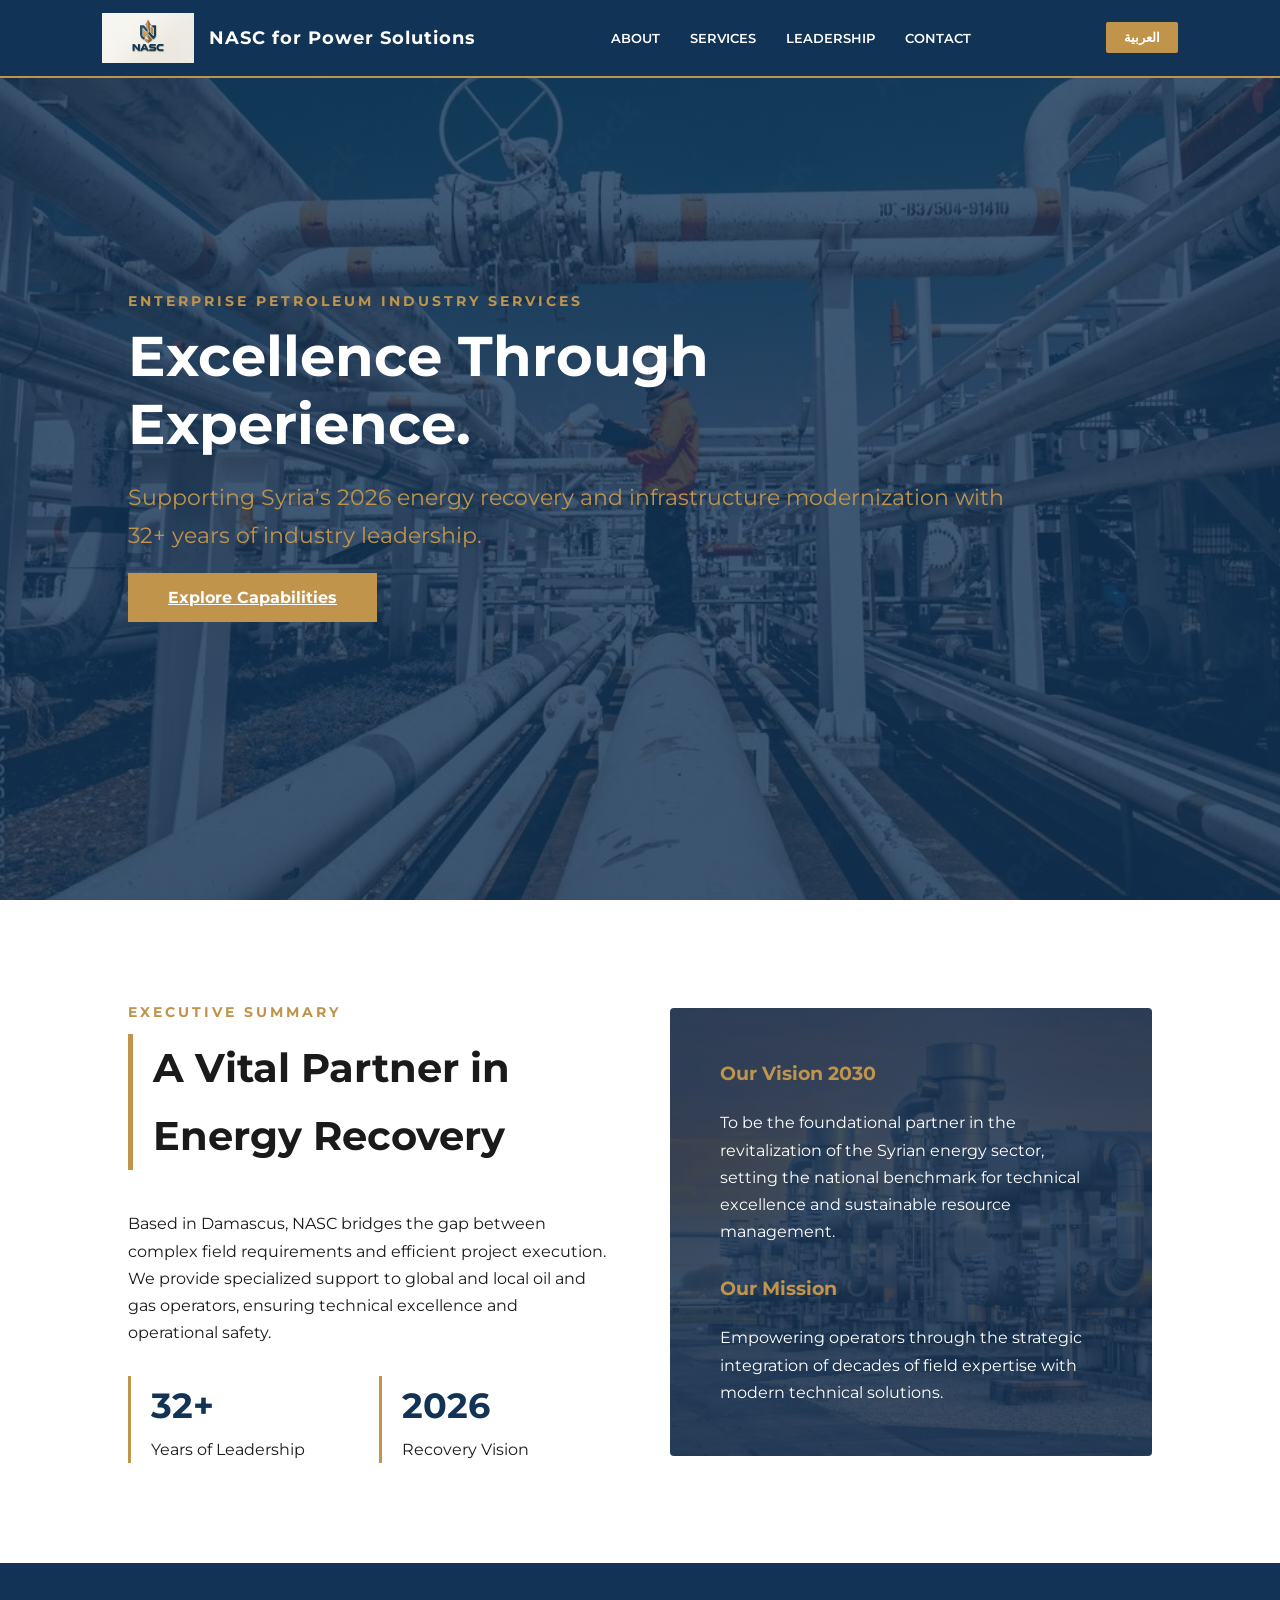
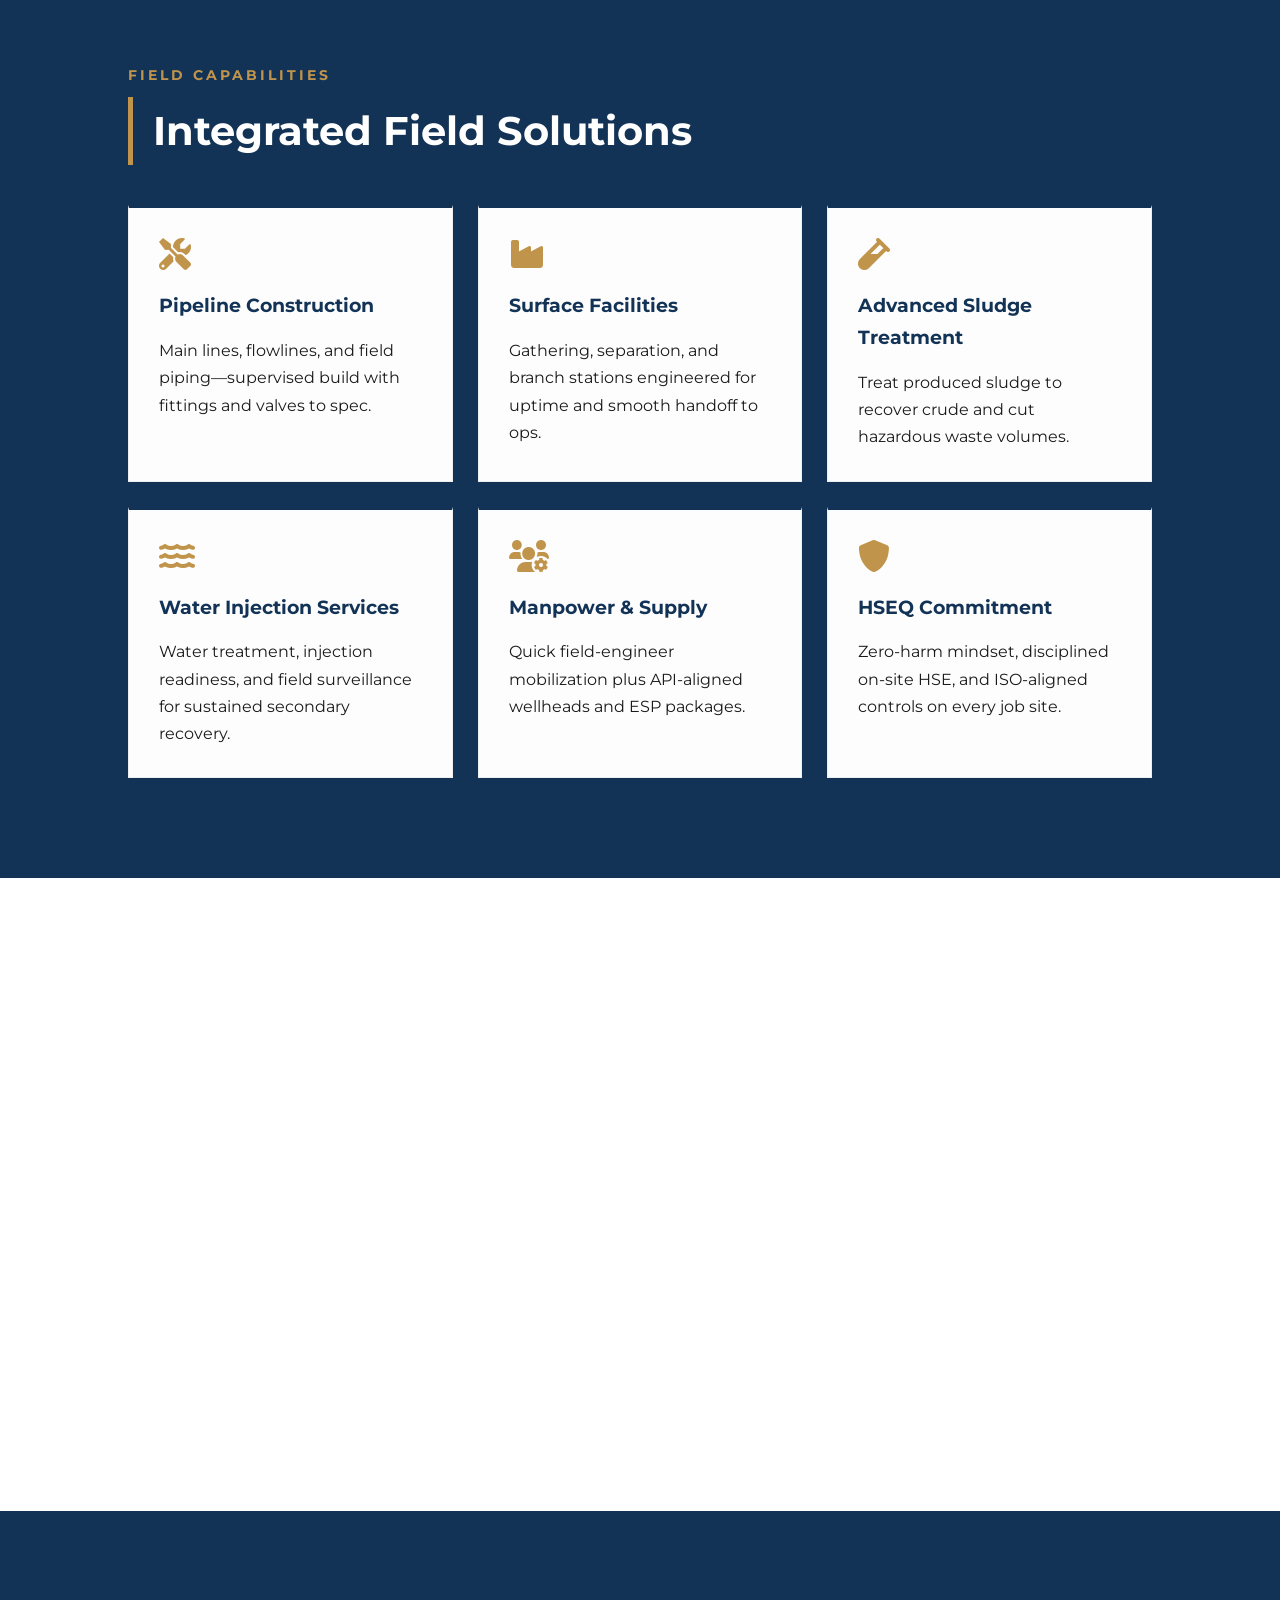
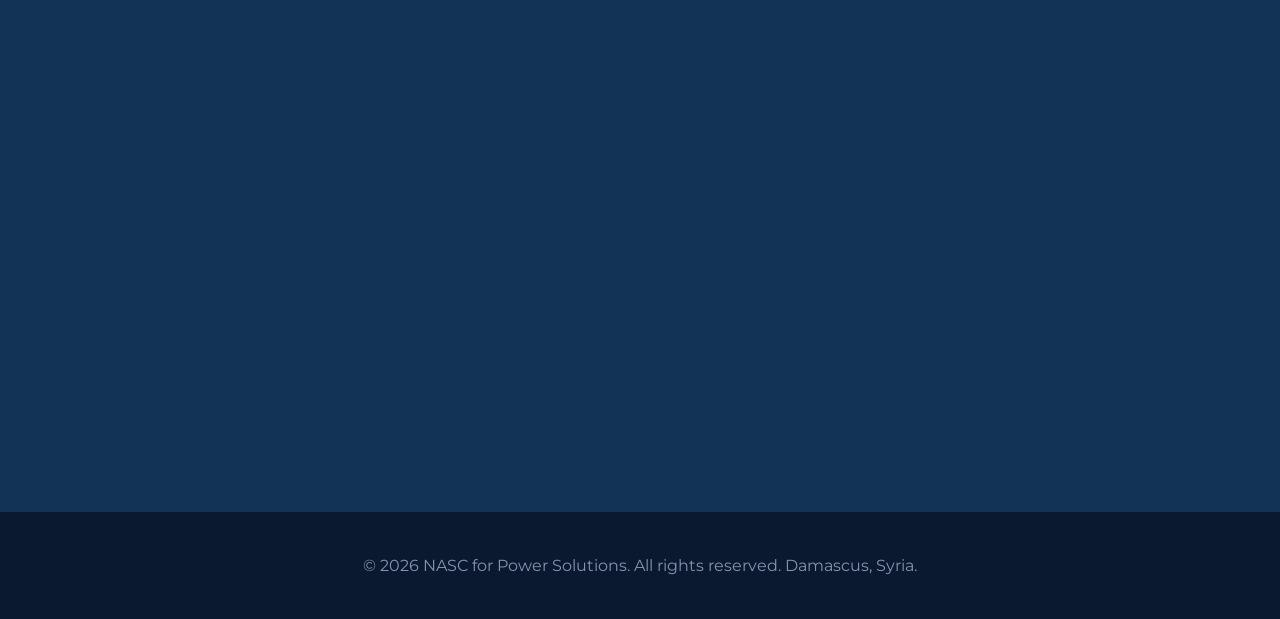
==== index.html @ 09d25cc4 "rename main html" ====
<!DOCTYPE html>
<html lang="en" id="main-html">

<head>
    <meta charset="UTF-8">
    <meta name="viewport" content="width=device-width, initial-scale=1.0">
    <title>NASC for Power Solutions | Oil & Gas Field Execution in Syria</title>
    <meta name="description"
        content="NASC supports operators and procurement teams with disciplined oil and gas field execution in Syria: pipelines, surface facilities, sludge treatment, water injection, and HSEQ-led delivery.">
    <meta name="keywords"
        content="oil and gas field services Syria, pipeline construction Syria, surface facilities Syria, water injection services, sludge treatment oilfield, HSEQ oil and gas, oil and gas contractor Syria">
    <meta name="robots" content="index, follow">
    <meta name="theme-color" content="#123356">
    <link rel="canonical" href="https://www.nas-c.com/">

    <meta property="og:type" content="website">
    <meta property="og:site_name" content="NASC for Power Solutions">
    <meta property="og:title" content="NASC for Power Solutions | Operator-Focused Field Services">
    <meta property="og:description"
        content="Operator-focused field execution in Syria for pipelines, surface facilities, water injection, and sludge treatment with disciplined HSEQ performance.">
    <meta property="og:url" content="https://www.nas-c.com/">
    <meta property="og:image" content="logo.png">
    <meta property="og:locale" content="en_US">

    <meta name="twitter:card" content="summary_large_image">
    <meta name="twitter:title" content="NASC | Oil & Gas Field Execution in Syria">
    <meta name="twitter:description"
        content="Disciplined oil and gas field execution for operators in Syria: pipelines, facilities, water injection, sludge treatment, and HSEQ-led delivery.">
    <meta name="twitter:image" content="logo.png">

    <link rel="icon" href="logo.png" type="image/png">
    <link rel="preload" as="image" href="bg_main.jpeg" fetchpriority="high">
    <link rel="preconnect" href="https://fonts.googleapis.com">
    <link rel="preconnect" href="https://fonts.gstatic.com" crossorigin>
    <link rel="preconnect" href="https://cdnjs.cloudflare.com" crossorigin>
    <!-- Fonts -->
    <link
        href="https://fonts.googleapis.com/css2?family=Montserrat:wght@300;400;600;700&family=Amiri:wght@400;700&display=swap"
        rel="stylesheet">
    <!-- Icons -->
    <link rel="stylesheet" href="https://cdnjs.cloudflare.com/ajax/libs/font-awesome/6.0.0/css/all.min.css">
    <link rel="stylesheet" href="tokens.css">
    <link rel="stylesheet" href="main.css">
</head>

<body>

    <nav>
        <div class="logo-container">
            <img src="logo.png" alt="NASC Logo" class="logo-img" width="200" height="200" decoding="async">
            <div class="logo-text">
                <span class="en">NASC for Power Solutions</span>
                <span class="ar">NASC لخدمات الطاقة</span>
            </div>
        </div>
        <ul class="nav-links">
            <li><a href="#about" class="en">About</a><a href="#about" class="ar">عن الشركة</a></li>
            <li><a href="#services" class="en">Services</a><a href="#services" class="ar">خدماتنا</a></li>
            <li><a href="#leadership" class="en">Leadership</a><a href="#leadership" class="ar">القيادة</a></li>
            <li><a href="#contact" class="en">Contact</a><a href="#contact" class="ar">اتصل بنا</a></li>
        </ul>
        <button class="lang-switch" onclick="toggleLang()">العربية</button>
    </nav>

    <!-- Hero Section -->
    <section class="hero">
        <div class="hero-content">
            <span class="section-tag en">Enterprise Petroleum Industry Services</span>
            <span class="section-tag ar">خدمات قطاع النفط للمؤسسات</span>
            <h1 class="en">Excellence Through Experience.</h1>
            <h1 class="ar">التميز عبر الخبرة العريقة</h1>
            <p class="en">Supporting Syria’s 2026 energy recovery and infrastructure modernization with 32+ years of
                industry leadership.</p>
            <p class="ar">ندعم مرحلة التعافي الطاقي وتحديث البنية التحتية في سوريا لعام 2026 بخبرة تمتد لأكثر من 32
                عاماً من القيادة في القطاع.</p>
            <a href="#about" class="submit-btn en">Explore Capabilities</a>
            <a href="#about" class="submit-btn ar">استكشف قدراتنا</a>
        </div>
    </section>

    <!-- Executive Summary / About -->
    <section id="about">
        <div class="origin-grid">
            <div>
                <span class="section-tag en">Executive Summary</span>
                <span class="section-tag ar">الملخص التنفيذي</span>
                <h2 class="section-title en">A Vital Partner in Energy Recovery</h2>
                <h2 class="section-title ar">شريك حيوي في تعافي قطاع الطاقة</h2>
                <p class="en">Based in Damascus, NASC bridges the gap between complex field requirements and efficient
                    project execution. We provide specialized support to global and local oil and gas operators,
                    ensuring technical excellence and operational safety.</p>
                <p class="ar">يقع مقرنا في دمشق، وتعمل NASC كجسر يربط بين المتطلبات الميدانية المعقدة والتنفيذ الفعال
                    للمشاريع. نحن نقدم دعماً متخصصاً لمشغلي النفط والغاز المحليين والدوليين، مع ضمان التميز الفني
                    والسلامة التشغيلية.</p>

                <div class="stats-grid">
                    <div class="stat-item">
                        <h4>32+</h4>
                        <p class="en">Years of Leadership</p>
                        <p class="ar">عاماً من الريادة</p>
                    </div>
                    <div class="stat-item">
                        <h4>2026</h4>
                        <p class="en">Recovery Vision</p>
                        <p class="ar">رؤية التعافي</p>
                    </div>
                </div>
            </div>
            <div class="about-vision-panel">
                <h3 class="en vision-heading">Our Vision 2030</h3>
                <h3 class="ar vision-heading">رؤية 2030</h3>
                <p class="en">To be the foundational partner in the revitalization of the Syrian energy sector, setting
                    the national benchmark for technical excellence and sustainable resource management.</p>
                <p class="ar">أن نكون الشريك التأسيسي في تنشيط قطاع الطاقة السوري، ووضع المعيار الوطني للتميز الفني
                    والإدارة المستدامة للموارد.</p>
                <br>
                <h3 class="en vision-heading">Our Mission</h3>
                <h3 class="ar vision-heading">مهمتنا</h3>
                <p class="en">Empowering operators through the strategic integration of decades of field expertise with
                    modern technical solutions.</p>
                <p class="ar">تمكين المشغلين من خلال التكامل الاستراتيجي بين عقود من الخبرة الميدانية والحلول التقنية
                    الحديثة.</p>
            </div>
        </div>
    </section>

    <!-- Services Section (Integrated from PDF) -->
    <section class="bg-dark" id="services">
        <span class="section-tag en">Field Capabilities</span>
        <span class="section-tag ar">القدرات الميدانية</span>
        <h2 class="section-title section-title--light en">Integrated Field Solutions</h2>
        <h2 class="section-title section-title--light ar">حلول ميدانية متكاملة</h2>

        <div class="services-grid">
            <div class="service-card">
                <i class="fas fa-tools"></i>
                <h3 class="en">Pipeline Construction</h3>
                <h3 class="ar">إنشاء خطوط الأنابيب</h3>
                <p class="en">Main lines, flowlines, and field piping—supervised build with fittings and valves to spec.
                </p>
                <p class="ar">خطوط رئيسية وخطوط تدفق وتمديدات ميدانية بإشراف كامل وملحقات وصمامات وفق المواصفات.</p>
            </div>
            <div class="service-card">
                <i class="fas fa-industry"></i>
                <h3 class="en">Surface Facilities</h3>
                <h3 class="ar">المنشآت السطحية</h3>
                <p class="en">Gathering, separation, and branch stations engineered for uptime and smooth handoff to
                    ops.</p>
                <p class="ar">محطات تجميع وفصل وفرعية تُنفَّذ لتشغيل موثوق وتسليم سلس لفرق التشغيل.</p>
            </div>
            <div class="service-card">
                <i class="fas fa-vial"></i>
                <h3 class="en">Advanced Sludge Treatment</h3>
                <h3 class="ar">معالجة الحمأة المتقدمة</h3>
                <p class="en">Treat produced sludge to recover crude and cut hazardous waste volumes.</p>
                <p class="ar">معالجة حمأة منتجة لاستعادة الخام وتقليل أحجام النفايات الخطرة.</p>
            </div>
            <div class="service-card">
                <i class="fas fa-water"></i>
                <h3 class="en">Water Injection Services</h3>
                <h3 class="ar">خدمات حقن المياه</h3>
                <p class="en">Water treatment, injection readiness, and field surveillance for sustained secondary
                    recovery.</p>
                <p class="ar">معالجة مياه وجاهزية حقن ومراقبة ميدانية لاسترداد ثانوي مستدام.</p>
            </div>
            <div class="service-card">
                <i class="fas fa-users-cog"></i>
                <h3 class="en">Manpower & Supply</h3>
                <h3 class="ar">الكوادر والتوريدات</h3>
                <p class="en">Quick field-engineer mobilization plus API-aligned wellheads and ESP packages.</p>
                <p class="ar">حشد سريع لمهندسي الحقل وتوريد رؤوس آبار وESP وفق معايير API.</p>
            </div>
            <div class="service-card">
                <i class="fas fa-shield-alt"></i>
                <h3 class="en">HSEQ Commitment</h3>
                <h3 class="ar">الصحة والسلامة والبيئة</h3>
                <p class="en">Zero-harm mindset, disciplined on-site HSE, and ISO-aligned controls on every job site.
                </p>
                <p class="ar">عقلية «صفر أضرار» وسلامة ميدانية صارمة وضوابط متوافقة مع ISO في كل موقع عمل.</p>
            </div>
        </div>
    </section>

    <!-- Leadership Section -->
    <section id="leadership">
        <span class="section-tag en">Board of Directors</span>
        <span class="section-tag ar">مجلس الإدارة</span>
        <h2 class="section-title en">Legacy of Leadership</h2>
        <h2 class="section-title ar">إرث من القيادة</h2>

        <div class="founder-strip">
            <div class="founder-info">
                <span class="role en">Chief Executive Officer</span>
                <span class="role ar">الرئيس التنفيذي</span>
                <h3 class="en">Eng. Maher Alwan</h3>
                <h3 class="ar">م. ماهر علوان</h3>
                <p class="en">Senior oil and gas executive with decades of experience in operations, artificial lift,
                    gas systems, and corporate planning. He currently leads NASC with a focus on disciplined field
                    execution, HSE compliance, and reliable delivery for operators in Syria.</p>
                <p class="ar">المهندس ماهر علوان قيادي تنفيذي في قطاع النفط والغاز بخبرة مهنية تمتد لعقود في إدارة
                    العمليات، وأنظمة الرفع الاصطناعي، ومعالجة الغاز، والتخطيط المؤسسي. ويتولى حالياً قيادة NASC مع
                    تركيز واضح على الانضباط التشغيلي، والالتزام بمتطلبات السلامة والجودة، والتنفيذ الميداني الموثوق
                    لخدمة المشغلين في سوريا.</p>
                <p class="en"><a href="https://www.linkedin.com/in/eng-maher-alwan-b438b111/?skipRedirect=true"
                        class="linkedin-link" target="_blank" rel="noopener noreferrer">LinkedIn <i
                            class="fab fa-linkedin" aria-hidden="true"></i></a></p>
                <p class="ar"><a href="https://www.linkedin.com/in/eng-maher-alwan-b438b111/?skipRedirect=true"
                        class="linkedin-link" target="_blank" rel="noopener noreferrer">LinkedIn <i
                            class="fab fa-linkedin" aria-hidden="true"></i></a></p>
            </div>
        </div>
    </section>

    <!-- Contact Section -->
    <section id="contact" class="bg-dark">
        <div class="contact-container">
            <div>
                <h2 class="section-title section-title--light en">Get in Touch</h2>
                <h2 class="section-title section-title--light ar">اتصل بنا</h2>
                <p class="en">Ready to support your next project in the MENA energy landscape.</p>
                <p class="ar">مستعدون لدعم مشروعكم القادم في قطاع الطاقة في منطقة الشرق الأوسط.</p>
                <p class="en contact-trust-strip">Prefer direct channels—fastest acknowledgment by email or phone.</p>
                <p class="ar contact-trust-strip">التنسيق الأسهل عبر البريد أو الهاتف.</p>
                <p class="en contact-trust-strip">Executive profile:&nbsp;<a href="https://www.linkedin.com/in/eng-maher-alwan-b438b111/?skipRedirect=true"
                        class="contact-detail-link" target="_blank" rel="noopener noreferrer">Eng. Maher Alwan —
                        LinkedIn</a>.</p>
                <p class="ar contact-trust-strip">المهندس ماهر علوان:&nbsp;<a href="https://www.linkedin.com/in/eng-maher-alwan-b438b111/?skipRedirect=true"
                        class="contact-detail-link" target="_blank" rel="noopener noreferrer">ملفّ لينكد إن</a>.</p>
                <br>
                <div style="list-style: none;">
                    <p class="en"><strong><i class="fas fa-envelope"></i> Email:</strong> <a href="mailto:Maher@nas-c.com"
                            class="contact-detail-link">Maher@nas-c.com</a></p>
                    <p class="ar"><strong><i class="fas fa-envelope"></i> البريد:</strong> <a href="mailto:Maher@nas-c.com"
                            class="contact-detail-link">Maher@nas-c.com</a></p>
                    <p class="en"><strong><i class="fas fa-phone"></i> Mobile:</strong> <a href="tel:+963991997650"
                            class="contact-detail-link">+963 991 997 650</a></p>
                    <p class="ar"><strong><i class="fas fa-phone"></i> الجوال:</strong> <a href="tel:+963991997650"
                            class="contact-detail-link">+963 991 997 650</a></p>
                    <p class="en"><strong><i class="fas fa-map-marker-alt"></i> Address:</strong> Damascus, Dummar
                        Project, Syria — <a
                            href="https://www.google.com/maps/search/?api=1&amp;query=Dummar+Project+Damascus+Syria"
                            class="contact-detail-link" target="_blank" rel="noopener noreferrer">Open in Maps</a></p>
                    <p class="ar"><strong><i class="fas fa-map-marker-alt"></i> العنوان:</strong> دمشق، مشروع دمر، سوريا
                        —
                        <a href="https://www.google.com/maps/search/?api=1&amp;query=Dummar+Project+Damascus+Syria"
                            class="contact-detail-link" target="_blank" rel="noopener noreferrer">الخريطة</a></p>
                </div>
            </div>
            <form id="contact-form">
                <input type="text" id="contact-name" data-ph-en="Full name or company name"
                    data-ph-ar="الاسم الكامل أو اسم الشركة">
                <input type="email" id="contact-email" data-ph-en="Corporate email"
                    data-ph-ar="البريد الإلكتروني للشركة">
                <textarea rows="5" id="contact-msg" data-ph-en="Project requirements"
                    data-ph-ar="متطلبات المشروع"></textarea>
                <button type="submit" class="submit-btn en">Send Message</button>
                <button type="submit" class="submit-btn ar">إرسال الرسالة</button>
            </form>
        </div>
    </section>

    <footer>
        <p class="en">&copy; 2026 NASC for Power Solutions. All rights reserved. Damascus, Syria.</p>
        <p class="ar">© 2026 NASC لخدمات الطاقة. جميع الحقوق محفوظة. دمشق، سوريا.</p>
    </footer>
    <script type="application/ld+json">
        {
            "@context": "https://schema.org",
            "@type": "Organization",
            "name": "NASC for Power Solutions",
            "description": "Operator-focused oil and gas field services in Syria, including pipeline construction, surface facilities, water injection, sludge treatment, and HSEQ-led execution.",
            "logo": "logo.png",
            "url": "https://www.nas-c.com/",
            "areaServed": "SY",
            "sameAs": [
                "https://www.linkedin.com/in/eng-maher-alwan-b438b111/?skipRedirect=true"
            ],
            "contactPoint": [{
                "@type": "ContactPoint",
                "email": "Maher@nas-c.com",
                "telephone": "+963991997650",
                "contactType": "customer service",
                "availableLanguage": [
                    "English",
                    "Arabic"
                ]
            }],
            "address": {
                "@type": "PostalAddress",
                "addressLocality": "Damascus",
                "addressCountry": "SY"
            }
        }
    </script>
    <script src="main.js"></script>

</body>

</html>
---- tokens.css ----
:root {
    /* Brand */
    --primary: #123356;
    --secondary: #1a2a3a;
    --accent: #c0944b;

    /* Text */
    --text-light: #ccd6f6;
    --text-dark: #1a1a1b;

    /* Surfaces */
    --white: #ffffff;
    --gray: #f8f9fa;

    /* Overlays */
    --overlay-primary-98: rgba(18, 51, 86, 0.98);
    --overlay-primary-82: rgba(18, 51, 86, 0.82);
    --overlay-primary-80: rgba(18, 51, 86, 0.8);
}
---- main.css ----
* {
    margin: 0;
    padding: 0;
    box-sizing: border-box;
}

body {
    font-family: 'Montserrat', -apple-system, BlinkMacSystemFont, 'Segoe UI', sans-serif;
    background-color: var(--white);
    color: var(--text-dark);
    line-height: 1.7;
    scroll-behavior: smooth;
}

/* Language: hide opposite locale only */
html:not([dir="rtl"]) .ar {
    display: none !important;
}

html[dir="rtl"] .en {
    display: none !important;
}

html[dir="rtl"] .ar {
    font-family: 'Amiri', serif;
    font-size: 1.15rem;
}

/* Navigation */
nav {
    background: var(--overlay-primary-98);
    padding: 0.8rem 8%;
    position: fixed;
    width: 100%;
    top: 0;
    z-index: 2000;
    display: flex;
    justify-content: space-between;
    align-items: center;
    backdrop-filter: blur(10px);
    border-bottom: 2px solid var(--accent);
}

.logo-container {
    display: flex;
    align-items: center;
    gap: 15px;
}

.logo-img {
    height: 50px;
    width: auto;
}

.logo-text {
    color: var(--white);
    font-weight: 700;
    letter-spacing: 1px;
    font-size: 1.1rem;
}

.nav-links {
    display: flex;
    gap: 30px;
    list-style: none;
}

.nav-links a {
    color: var(--white);
    text-decoration: none;
    font-size: 0.8rem;
    font-weight: 600;
    text-transform: uppercase;
    transition: 0.3s;
}

.nav-links a:hover {
    color: var(--accent);
}

.lang-switch {
    background: var(--accent);
    color: var(--white);
    border: none;
    padding: 8px 18px;
    font-weight: 700;
    cursor: pointer;
    border-radius: 2px;
}

/* Hero Section */
.hero {
    height: 100vh;
    background: linear-gradient(var(--overlay-primary-80), var(--overlay-primary-80)),
        url('bg_main.jpeg');
    background-size: cover;
    background-position: center;
    display: flex;
    align-items: center;
    padding: 0 10%;
    color: var(--white);
}

.hero-content {
    max-width: 900px;
}

.hero-content h1 {
    font-size: 3.5rem;
    line-height: 1.2;
    margin-bottom: 20px;
    font-weight: 700;
}

.hero-content p {
    font-size: 1.4rem;
    color: var(--accent);
    margin-bottom: 30px;
}

/* General Section Styling */
section {
    padding: 100px 10%;
}

section:not(.hero) {
    content-visibility: auto;
    contain-intrinsic-size: 800px;
}

.bg-dark {
    background: var(--primary);
    color: var(--white);
}

.section-tag {
    color: var(--accent);
    font-weight: 700;
    text-transform: uppercase;
    letter-spacing: 3px;
    font-size: 0.9rem;
    margin-bottom: 10px;
    display: block;
}

.section-title {
    font-size: 2.5rem;
    margin-bottom: 40px;
    border-left: 5px solid var(--accent);
    padding-left: 20px;
}

.section-title--light {
    color: var(--white);
}

[dir="rtl"] .section-title {
    border-left: none;
    border-right: 5px solid var(--accent);
    padding-left: 0;
    padding-right: 20px;
}

/* About Grid */
.origin-grid {
    display: grid;
    grid-template-columns: 1fr 1fr;
    gap: 60px;
    align-items: center;
}

.about-vision-panel {
    padding: 50px;
    color: var(--white);
    border-radius: 4px;
    background:
        linear-gradient(var(--overlay-primary-82), var(--overlay-primary-82)),
        url('bg_second.jpeg');
    background-size: cover;
    background-position: center;
}

.vision-heading {
    color: var(--accent);
    margin-bottom: 20px;
}

.stats-grid {
    display: grid;
    grid-template-columns: 1fr 1fr;
    gap: 20px;
    margin-top: 30px;
}

.stat-item {
    border-left: 3px solid var(--accent);
    padding-left: 20px;
}

.stat-item h4 {
    font-size: 2.2rem;
    color: var(--primary);
}

/* Services Grid */
.services-grid {
    display: grid;
    grid-template-columns: repeat(auto-fit, minmax(300px, 1fr));
    gap: 25px;
    margin-top: 40px;
}

.service-card {
    background: #fdfdfd;
    padding: 30px;
    border: 1px solid #eee;
    transition: 0.3s;
    border-top: 3px solid var(--primary);
}

.service-card:hover {
    transform: translateY(-5px);
    box-shadow: 0 10px 30px rgba(0, 0, 0, 0.1);
    border-top-color: var(--accent);
}

.service-card i {
    color: var(--accent);
    font-size: 2rem;
    margin-bottom: 20px;
}

.service-card h3 {
    margin-bottom: 15px;
    color: var(--primary);
}

.service-card p {
    color: var(--text-dark);
}

/* Leadership Cards */
.founder-strip {
    display: flex;
    background: var(--gray);
    margin-bottom: 30px;
    border-radius: 4px;
    overflow: hidden;
}

.founder-info {
    padding: 40px;
    flex: 1;
}

.founder-info .role {
    color: var(--accent);
    font-weight: 700;
    text-transform: uppercase;
    font-size: 0.9rem;
}

.founder-info .linkedin-link {
    color: var(--accent);
    font-weight: 600;
    text-decoration: none;
    display: inline-flex;
    align-items: center;
    gap: 0.35em;
    margin-top: 12px;
}

.founder-info .linkedin-link:hover {
    text-decoration: underline;
}

/* Contact */
.contact-container {
    display: grid;
    grid-template-columns: 1fr 1fr;
    gap: 80px;
}

.contact-detail-link {
    color: var(--white);
    font-weight: 600;
    text-decoration: underline;
    text-decoration-color: rgba(192, 148, 75, 0.55);
    text-underline-offset: 4px;
}

.contact-detail-link:hover {
    color: var(--accent);
    text-decoration-color: var(--accent);
}

.contact-trust-strip {
    margin-bottom: 1rem;
    font-size: 0.95rem;
    line-height: 1.55;
    color: var(--text-light);
}

.contact-trust-strip a.contact-detail-link {
    font-weight: 600;
}

input,
textarea {
    width: 100%;
    padding: 15px;
    margin-bottom: 15px;
    border: 1px solid #ddd;
    border-radius: 4px;
}

.submit-btn {
    background: var(--accent);
    color: var(--white);
    padding: 15px 40px;
    border: none;
    font-weight: 700;
    cursor: pointer;
    transition: 0.3s;
}

.submit-btn:hover {
    background: var(--primary);
}

footer {
    background: #0a192f;
    color: #8892b0;
    padding: 40px 10%;
    text-align: center;
}

@media (max-width: 992px) {
    .hero-content h1 {
        font-size: 2.2rem;
    }

    .origin-grid,
    .contact-container {
        grid-template-columns: 1fr;
    }

    .nav-links {
        display: none;
    }
}
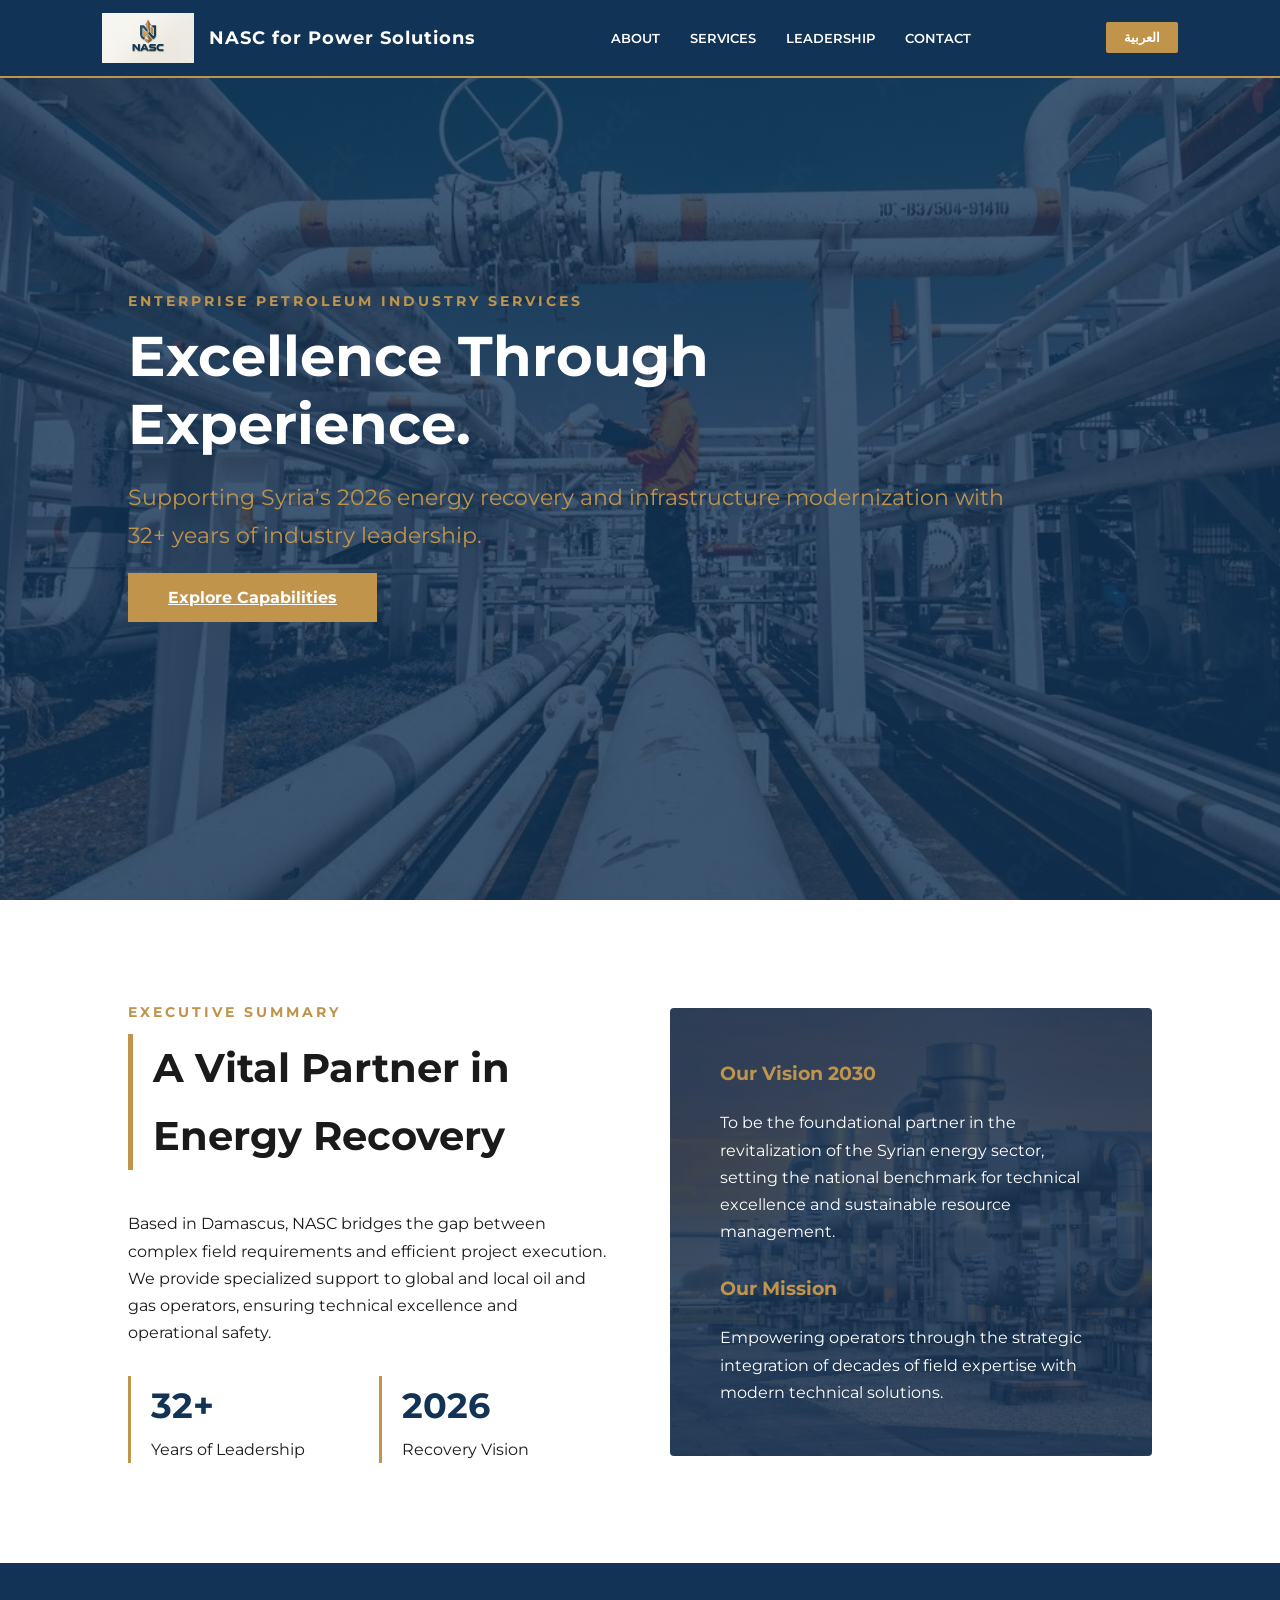
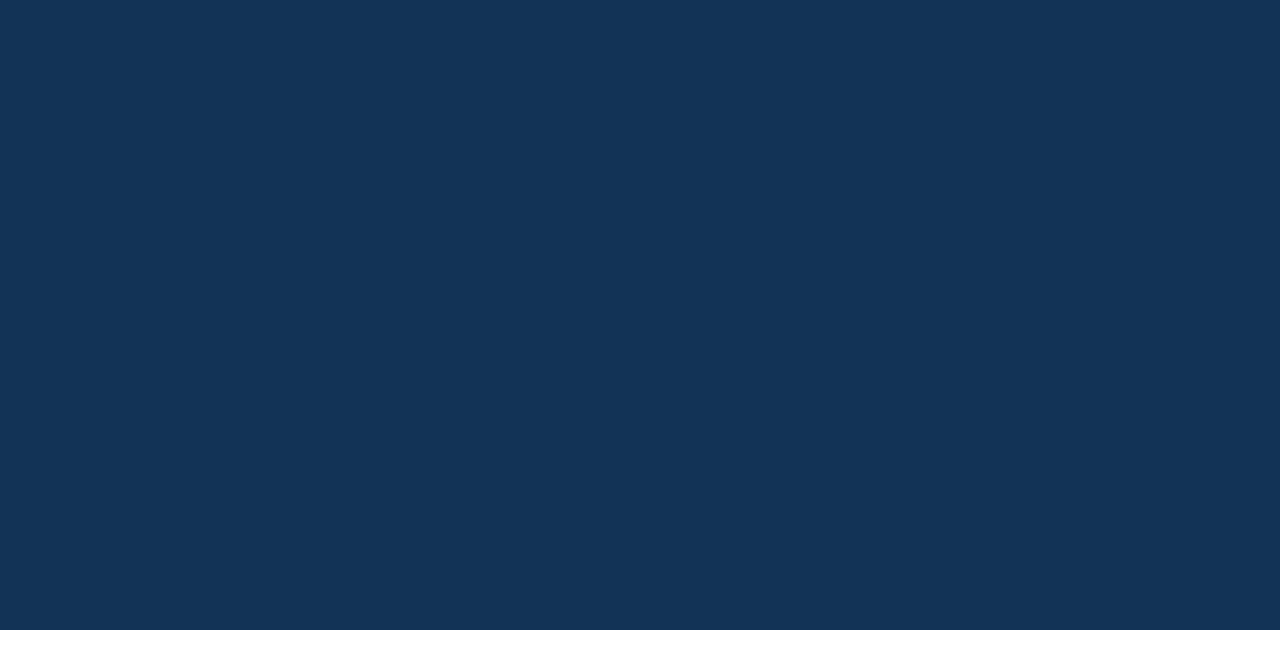
==== commit 95ad3c63: "update contact info and llms.txt" ====
--- a/index.html
+++ b/index.html
@@ -19,14 +19,16 @@
     <meta property="og:description"
         content="Operator-focused field execution in Syria for pipelines, surface facilities, water injection, and sludge treatment with disciplined HSEQ performance.">
     <meta property="og:url" content="https://www.nas-c.com/">
-    <meta property="og:image" content="logo.png">
+    <meta property="og:image" content="https://www.nas-c.com/logo.png">
+    <meta property="og:image:alt" content="NASC for Power Solutions logo">
     <meta property="og:locale" content="en_US">
 
     <meta name="twitter:card" content="summary_large_image">
     <meta name="twitter:title" content="NASC | Oil & Gas Field Execution in Syria">
     <meta name="twitter:description"
         content="Disciplined oil and gas field execution for operators in Syria: pipelines, facilities, water injection, sludge treatment, and HSEQ-led delivery.">
-    <meta name="twitter:image" content="logo.png">
+    <meta name="twitter:image" content="https://www.nas-c.com/logo.png">
+    <meta name="twitter:image:alt" content="NASC for Power Solutions logo">
 
     <link rel="icon" href="logo.png" type="image/png">
     <link rel="preload" as="image" href="bg_main.jpeg" fetchpriority="high">
@@ -228,14 +230,18 @@
                         class="contact-detail-link" target="_blank" rel="noopener noreferrer">ملفّ لينكد إن</a>.</p>
                 <br>
                 <div style="list-style: none;">
-                    <p class="en"><strong><i class="fas fa-envelope"></i> Email:</strong> <a href="mailto:Maher@nas-c.com"
-                            class="contact-detail-link">Maher@nas-c.com</a></p>
-                    <p class="ar"><strong><i class="fas fa-envelope"></i> البريد:</strong> <a href="mailto:Maher@nas-c.com"
-                            class="contact-detail-link">Maher@nas-c.com</a></p>
+                    <p class="en"><strong><i class="fas fa-envelope"></i> Email:</strong> <a href="mailto:info@nasc-c.com"
+                            class="contact-detail-link">info@nasc-c.com</a></p>
+                    <p class="ar"><strong><i class="fas fa-envelope"></i> البريد:</strong> <a href="mailto:info@nasc-c.com"
+                            class="contact-detail-link">info@nasc-c.com</a></p>
                     <p class="en"><strong><i class="fas fa-phone"></i> Mobile:</strong> <a href="tel:+963991997650"
                             class="contact-detail-link">+963 991 997 650</a></p>
                     <p class="ar"><strong><i class="fas fa-phone"></i> الجوال:</strong> <a href="tel:+963991997650"
                             class="contact-detail-link">+963 991 997 650</a></p>
+                    <p class="en"><strong><i class="fas fa-phone"></i> Tel:</strong> <a href="tel:+963113110314"
+                            class="contact-detail-link">+963 11 311 0314</a></p>
+                    <p class="ar"><strong><i class="fas fa-phone"></i> هاتف العمل:</strong> <a href="tel:+963113110314"
+                            class="contact-detail-link">+963 11 311 0314</a></p>
                     <p class="en"><strong><i class="fas fa-map-marker-alt"></i> Address:</strong> Damascus, Dummar
                         Project, Syria — <a
                             href="https://www.google.com/maps/search/?api=1&amp;query=Dummar+Project+Damascus+Syria"
@@ -277,7 +283,7 @@
             ],
             "contactPoint": [{
                 "@type": "ContactPoint",
-                "email": "Maher@nas-c.com",
+                "email": "info@nasc-c.com",
                 "telephone": "+963991997650",
                 "contactType": "customer service",
                 "availableLanguage": [
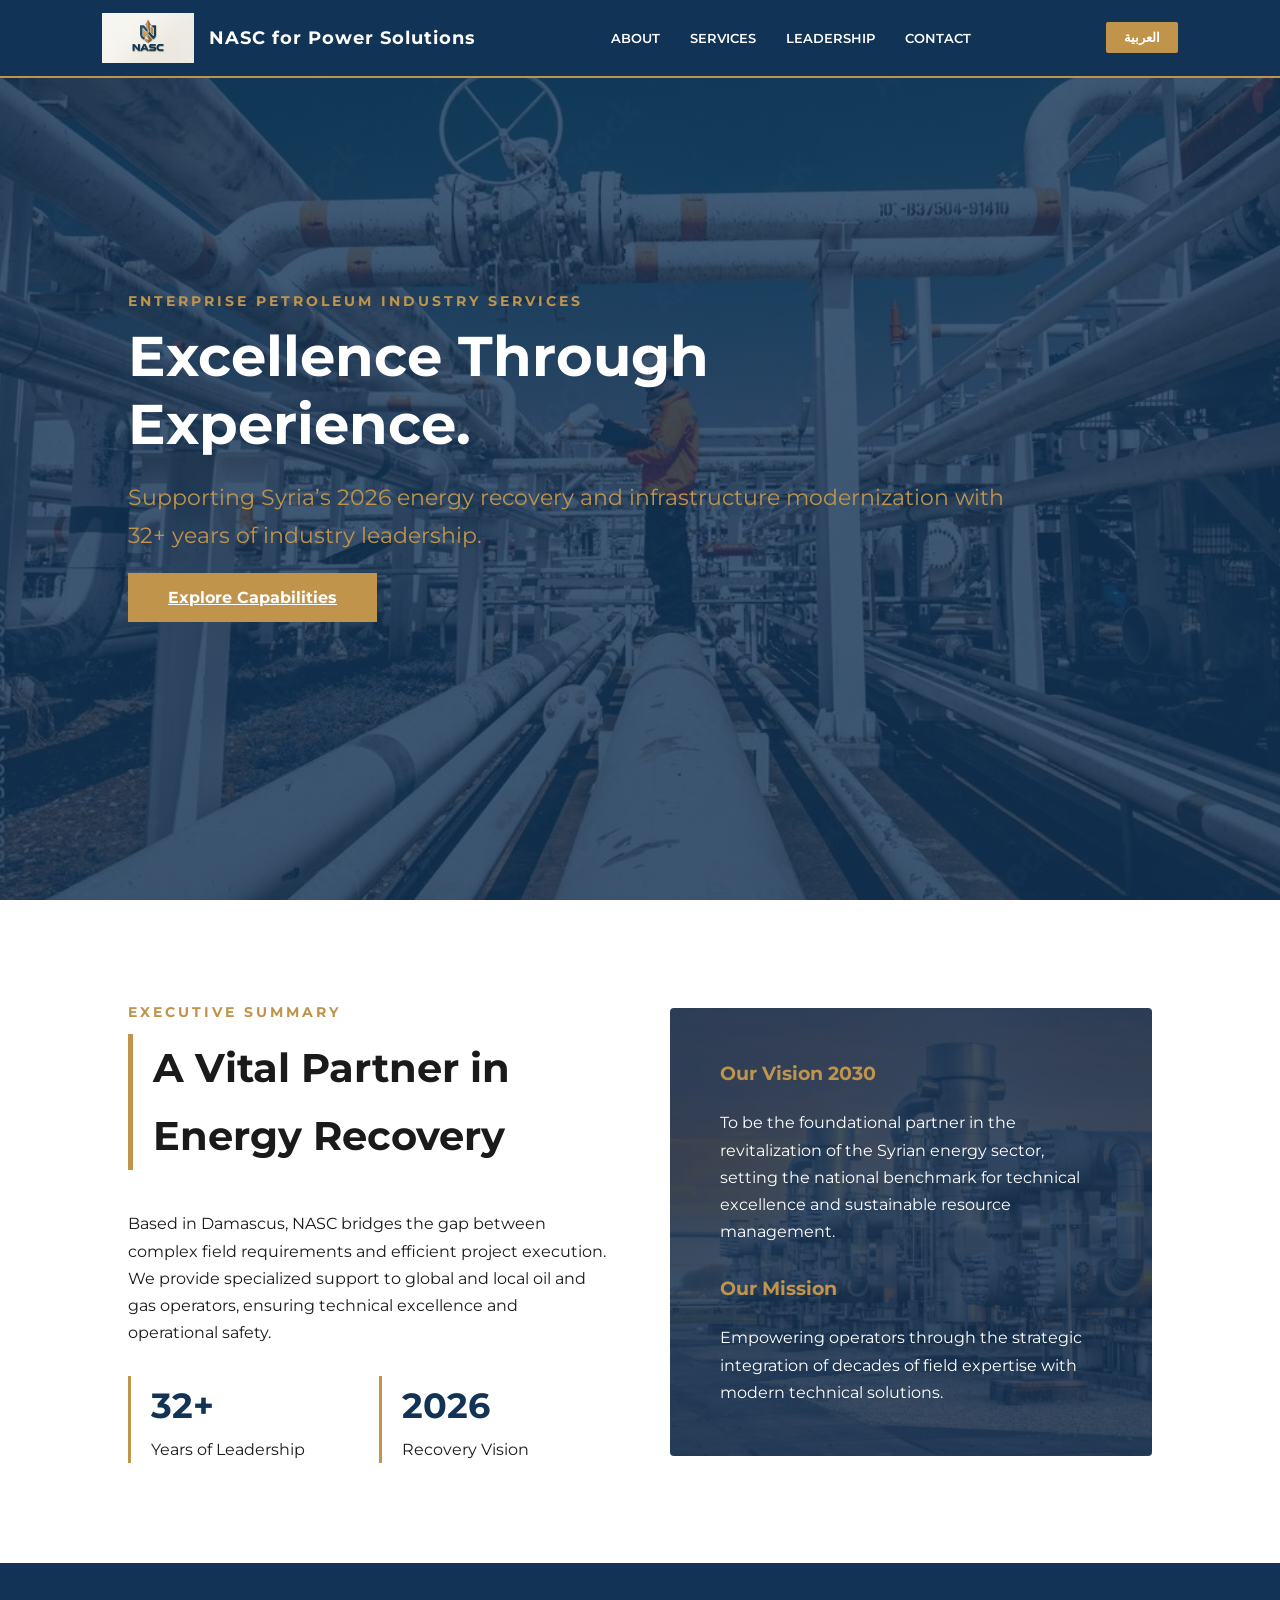
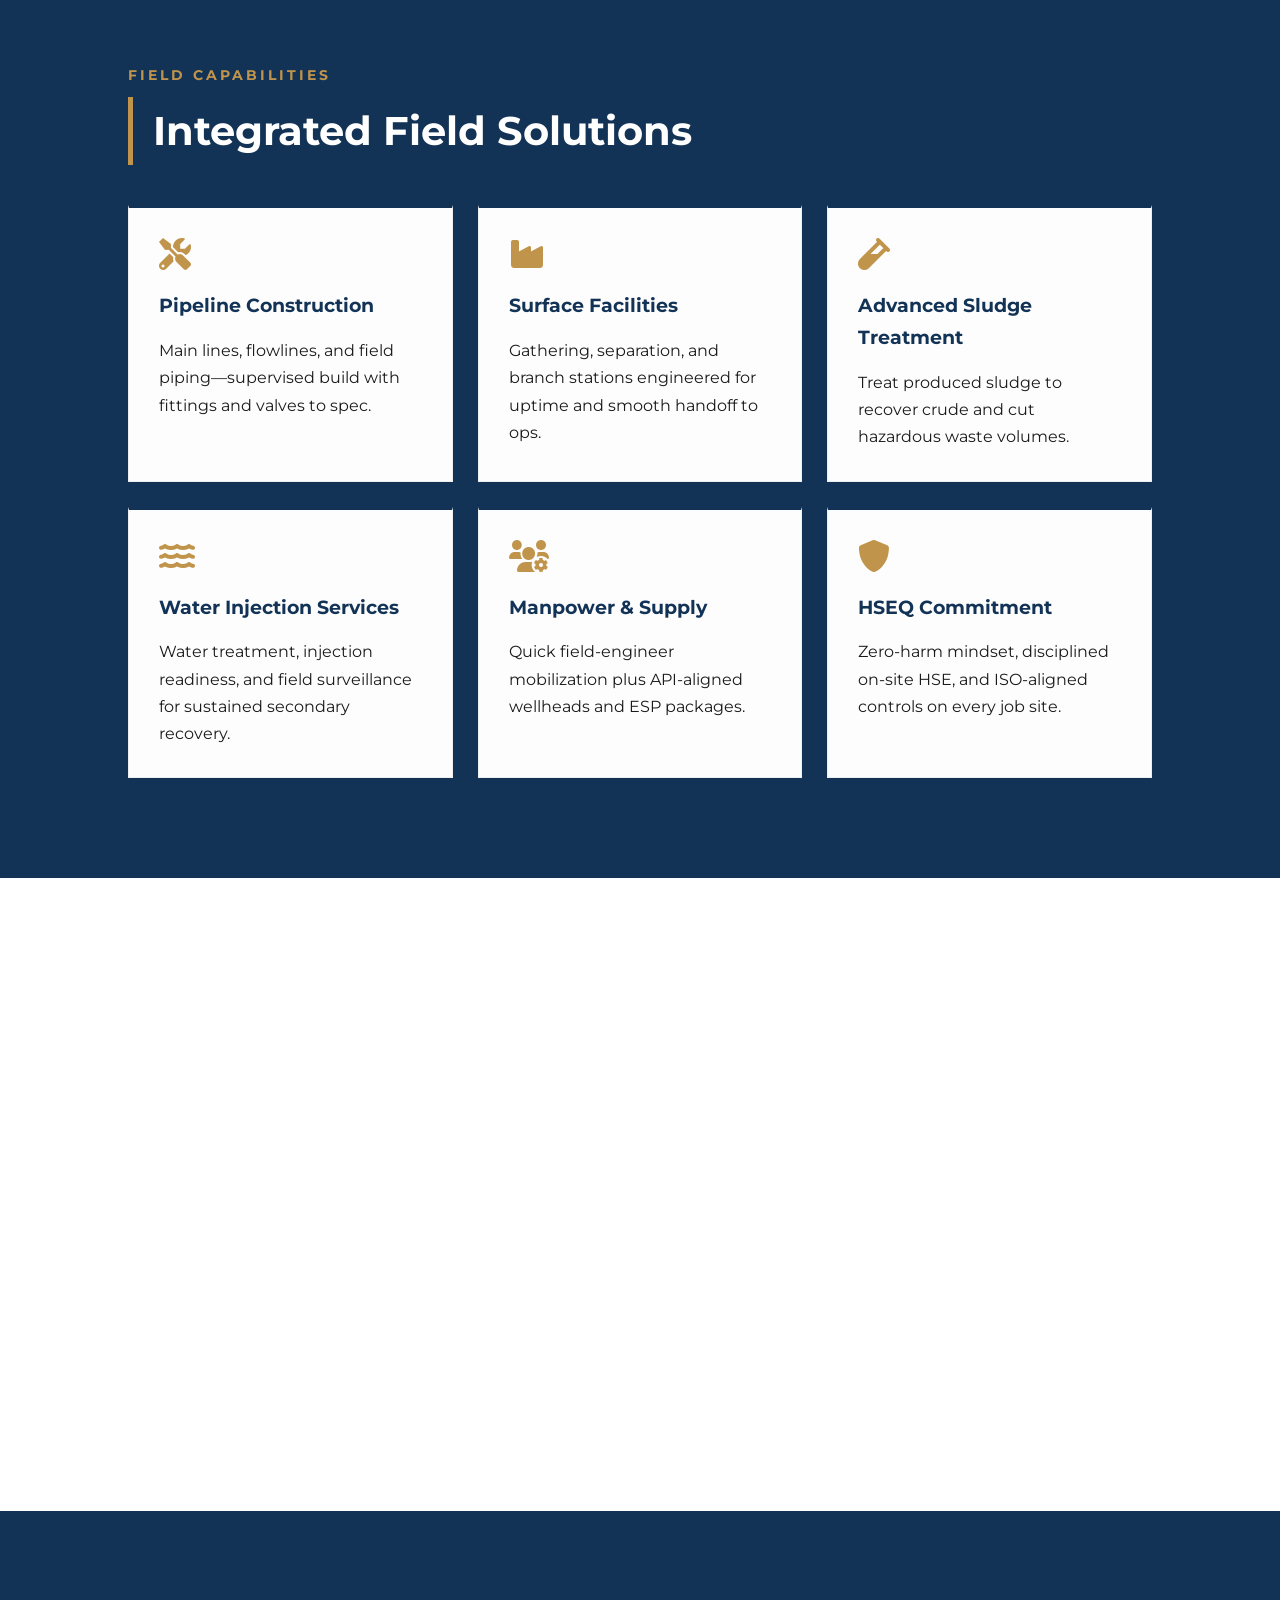
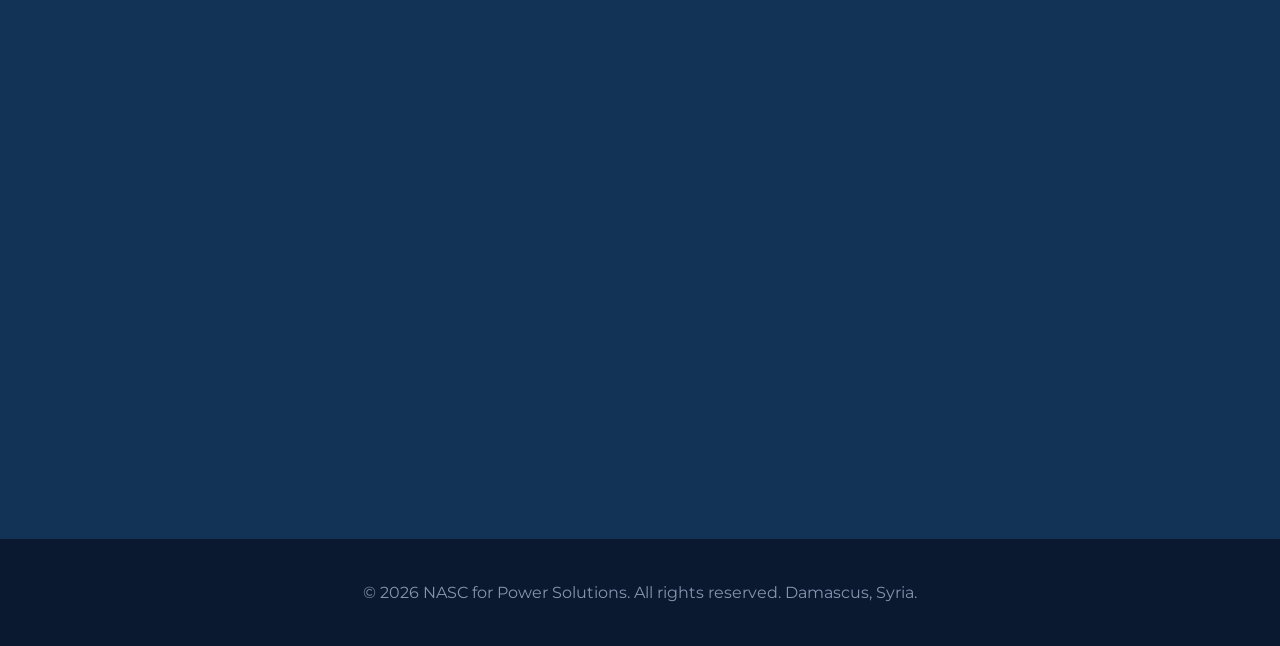
==== commit fc6d884c: "update contact info and llms.txt" ====
--- a/index.html
+++ b/index.html
@@ -230,17 +230,17 @@
                         class="contact-detail-link" target="_blank" rel="noopener noreferrer">ملفّ لينكد إن</a>.</p>
                 <br>
                 <div style="list-style: none;">
-                    <p class="en"><strong><i class="fas fa-envelope"></i> Email:</strong> <a href="mailto:info@nasc-c.com"
-                            class="contact-detail-link">info@nasc-c.com</a></p>
-                    <p class="ar"><strong><i class="fas fa-envelope"></i> البريد:</strong> <a href="mailto:info@nasc-c.com"
-                            class="contact-detail-link">info@nasc-c.com</a></p>
+                    <p class="en"><strong><i class="fas fa-envelope"></i> Email:</strong> <a href="mailto:info@nas-c.com"
+                            class="contact-detail-link">info@nas-c.com</a></p>
+                    <p class="ar"><strong><i class="fas fa-envelope"></i> البريد:</strong> <a href="mailto:info@nas-c.com"
+                            class="contact-detail-link">info@nas-c.com</a></p>
                     <p class="en"><strong><i class="fas fa-phone"></i> Mobile:</strong> <a href="tel:+963991997650"
                             class="contact-detail-link">+963 991 997 650</a></p>
                     <p class="ar"><strong><i class="fas fa-phone"></i> الجوال:</strong> <a href="tel:+963991997650"
                             class="contact-detail-link">+963 991 997 650</a></p>
-                    <p class="en"><strong><i class="fas fa-phone"></i> Tel:</strong> <a href="tel:+963113110314"
+                    <p class="en"><strong><i class="fas fa-phone"></i> Office:</strong> <a href="tel:+963113110314"
                             class="contact-detail-link">+963 11 311 0314</a></p>
-                    <p class="ar"><strong><i class="fas fa-phone"></i> هاتف العمل:</strong> <a href="tel:+963113110314"
+                    <p class="ar"><strong><i class="fas fa-phone"></i> هاتف المكتب:</strong> <a href="tel:+963113110314"
                             class="contact-detail-link">+963 11 311 0314</a></p>
                     <p class="en"><strong><i class="fas fa-map-marker-alt"></i> Address:</strong> Damascus, Dummar
                         Project, Syria — <a
@@ -283,7 +283,7 @@
             ],
             "contactPoint": [{
                 "@type": "ContactPoint",
-                "email": "info@nasc-c.com",
+                "email": "info@nas-c.com",
                 "telephone": "+963991997650",
                 "contactType": "customer service",
                 "availableLanguage": [
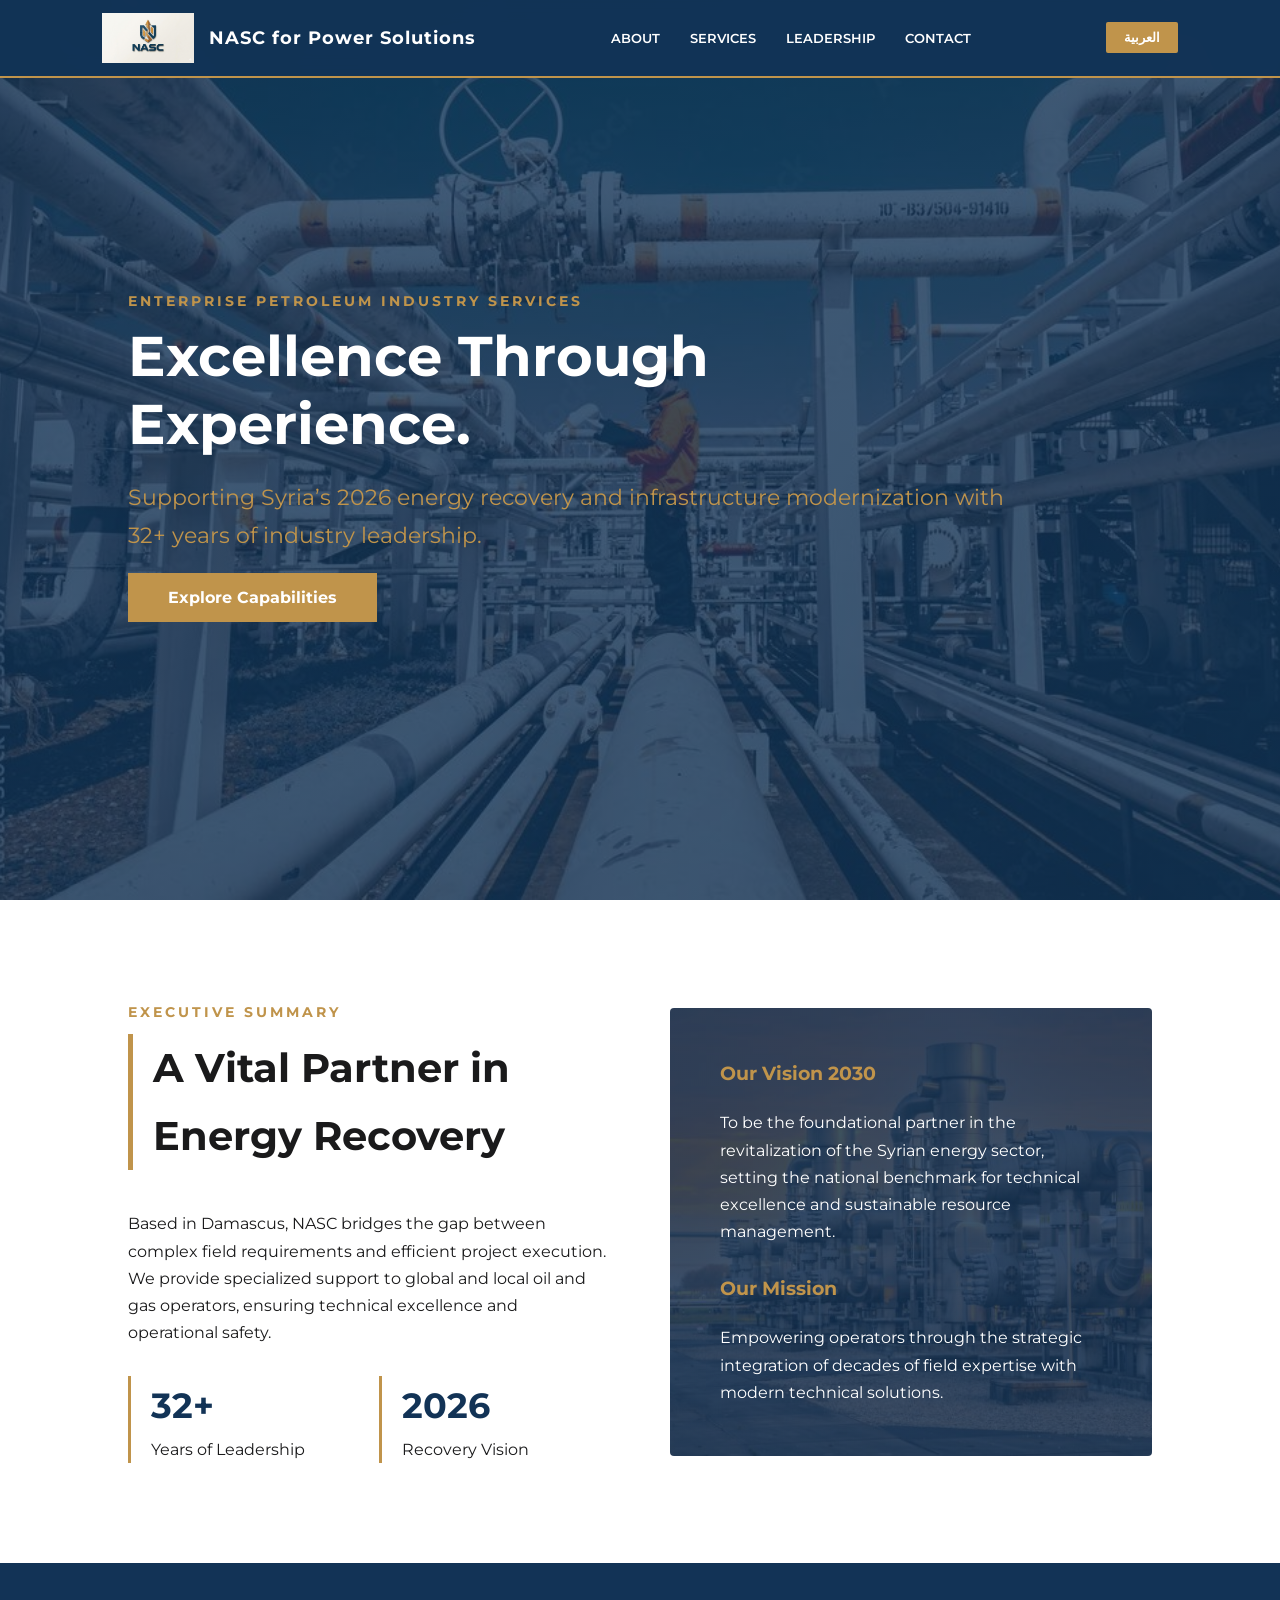
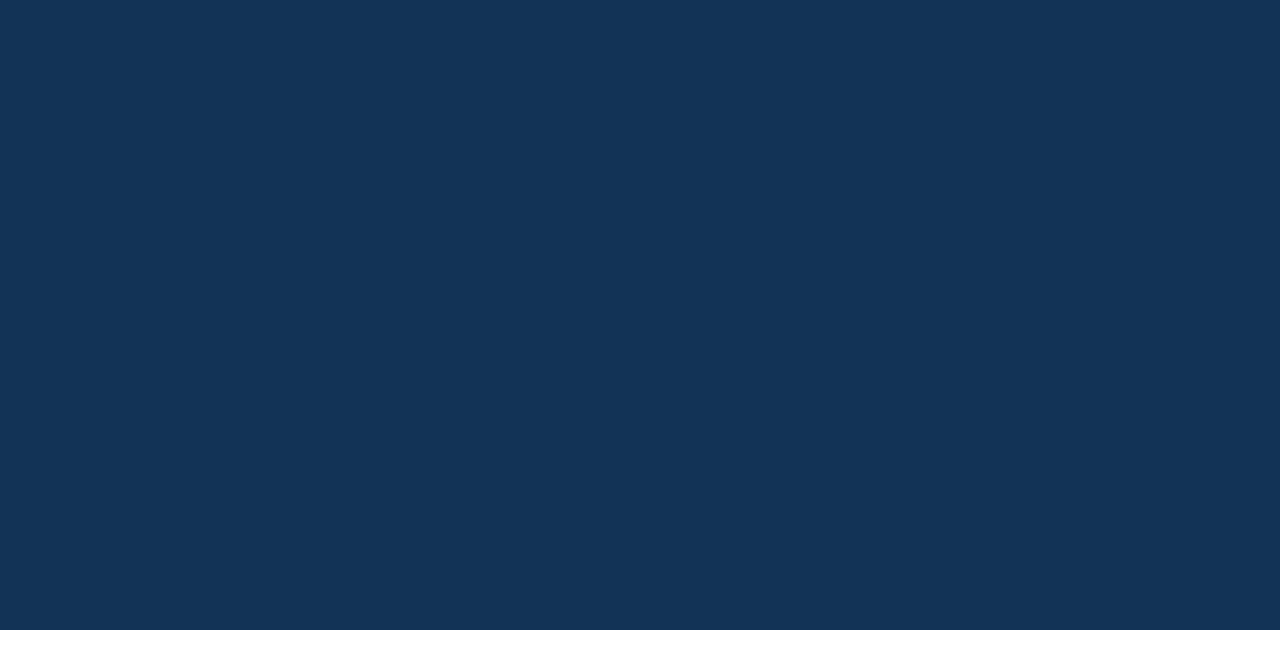
==== commit d343bfbc: "fix contact info" ====
--- a/index.html
+++ b/index.html
@@ -233,15 +233,15 @@
                     <p class="en"><strong><i class="fas fa-envelope"></i> Email:</strong> <a href="mailto:info@nas-c.com"
                             class="contact-detail-link">info@nas-c.com</a></p>
                     <p class="ar"><strong><i class="fas fa-envelope"></i> البريد:</strong> <a href="mailto:info@nas-c.com"
-                            class="contact-detail-link">info@nas-c.com</a></p>
+                            class="contact-detail-link" dir="ltr">info@nas-c.com</a></p>
                     <p class="en"><strong><i class="fas fa-phone"></i> Mobile:</strong> <a href="tel:+963991997650"
                             class="contact-detail-link">+963 991 997 650</a></p>
                     <p class="ar"><strong><i class="fas fa-phone"></i> الجوال:</strong> <a href="tel:+963991997650"
-                            class="contact-detail-link">+963 991 997 650</a></p>
+                            class="contact-detail-link" dir="ltr">+963 991 997 650</a></p>
                     <p class="en"><strong><i class="fas fa-phone"></i> Office:</strong> <a href="tel:+963113110314"
                             class="contact-detail-link">+963 11 311 0314</a></p>
                     <p class="ar"><strong><i class="fas fa-phone"></i> هاتف المكتب:</strong> <a href="tel:+963113110314"
-                            class="contact-detail-link">+963 11 311 0314</a></p>
+                            class="contact-detail-link" dir="ltr">+963 11 311 0314</a></p>
                     <p class="en"><strong><i class="fas fa-map-marker-alt"></i> Address:</strong> Damascus, Dummar
                         Project, Syria — <a
                             href="https://www.google.com/maps/search/?api=1&amp;query=Dummar+Project+Damascus+Syria"
--- a/main.css
+++ b/main.css
@@ -289,6 +289,11 @@
     text-underline-offset: 4px;
 }
 
+/* Keep mixed-script values (email/phone) readable in RTL mode. */
+[dir="rtl"] .contact-detail-link[dir="ltr"] {
+    unicode-bidi: embed;
+}
+
 .contact-detail-link:hover {
     color: var(--accent);
     text-decoration-color: var(--accent);
@@ -319,6 +324,7 @@
     color: var(--white);
     padding: 15px 40px;
     border: none;
+    text-decoration: none;
     font-weight: 700;
     cursor: pointer;
     transition: 0.3s;
